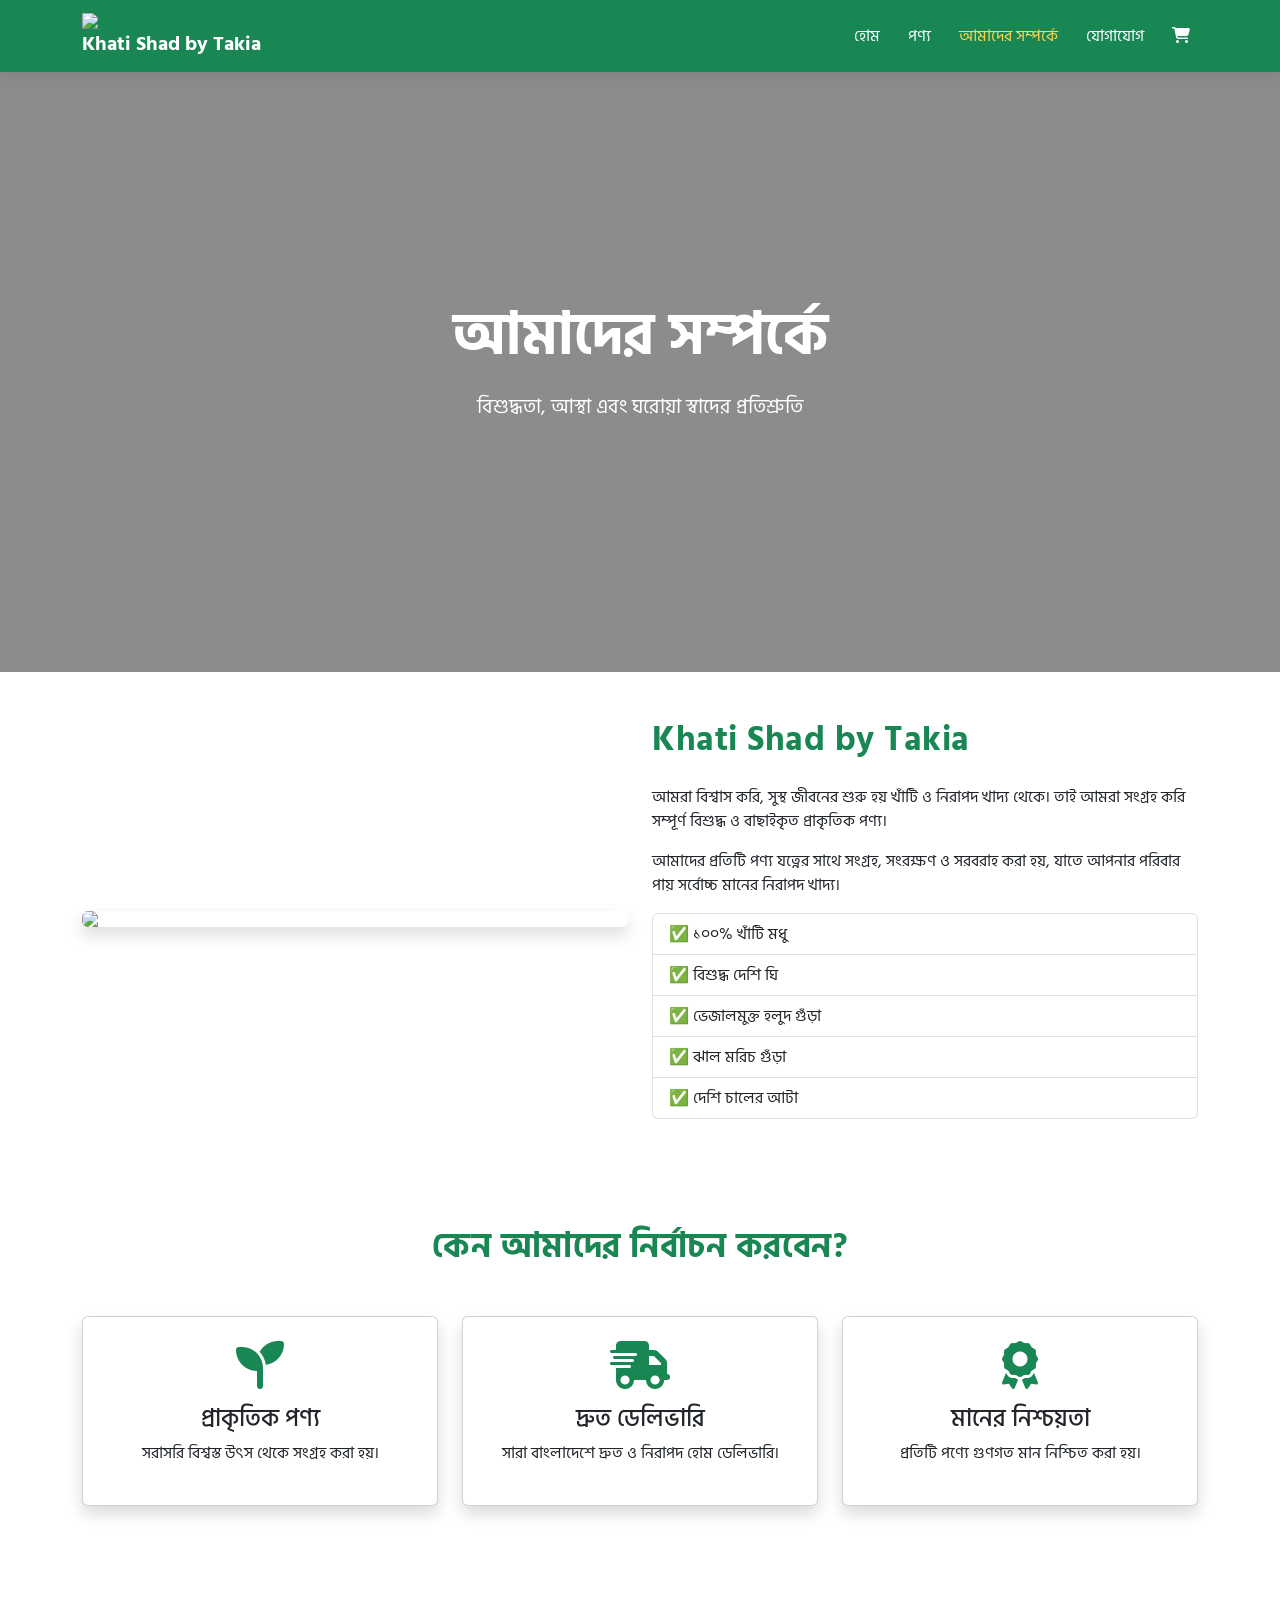
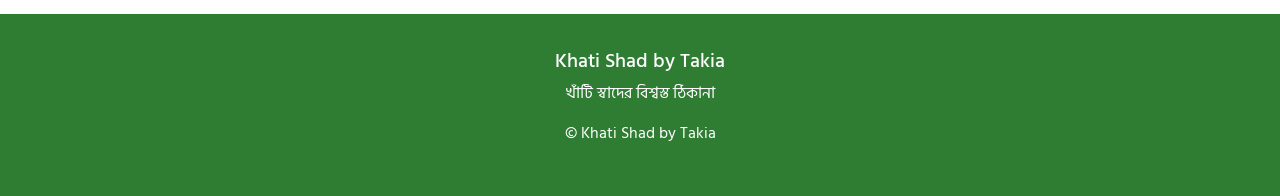
==== about.html @ 1a18fd4d "Add files via upload" ====
<!DOCTYPE html>
<html lang="bn">

<head>
    <meta charset="UTF-8">
    <meta name="viewport" content="width=device-width, initial-scale=1.0">

    <title>আমাদের সম্পর্কে | Khati Shad by Takia</title>

    <link rel="stylesheet" href="style.css">

    <link href="https://cdn.jsdelivr.net/npm/bootstrap@5.3.3/dist/css/bootstrap.min.css" rel="stylesheet">

    <link rel="stylesheet"
        href="https://cdnjs.cloudflare.com/ajax/libs/font-awesome/6.6.0/css/all.min.css">
</head>

<body>

    <!-- Navbar -->

    <nav class="navbar navbar-expand-lg navbar-dark bg-success">

        <div class="container">

            <a class="navbar-brand" href="index.html">

                <img src="./image/logo 2.png" width="50">

                Khati Shad by Takia

            </a>

            <button class="navbar-toggler" data-bs-toggle="collapse" data-bs-target="#menu">

                <span class="navbar-toggler-icon"></span>

            </button>

            <div class="collapse navbar-collapse" id="menu">

                <ul class="navbar-nav ms-auto">

                    <li class="nav-item">
                        <a class="nav-link" href="index.html">হোম</a>
                    </li>

                    <li class="nav-item">
                        <a class="nav-link" href="products.html">পণ্য</a>
                    </li>

                    <li class="nav-item">
                        <a class="nav-link active" href="about.html">আমাদের সম্পর্কে</a>
                    </li>

                    <li class="nav-item">
                        <a class="nav-link" href="contact.html">যোগাযোগ</a>
                    </li>
                    <li class="nav-item">
                        <a class="nav-link" href="cart.html">
                        <i class="fa fa-shopping-cart"></i>
                        </a>
                        </li>

                </ul>

            </div>

        </div>

    </nav>

    <!-- Banner -->

    <section class="hero">

        <div class="container">

            <h1>আমাদের সম্পর্কে</h1>

            <p>বিশুদ্ধতা, আস্থা এবং ঘরোয়া স্বাদের প্রতিশ্রুতি</p>

        </div>

    </section>

    <!-- About -->

    <section class="container py-5">

        <div class="row align-items-center">

            <div class="col-lg-6">

                <img src="./image/logo.pic.jpeg" class="img-fluid rounded shadow">

            </div>

            <div class="col-lg-6">

                <h2 class="mb-4 text-success">

                    Khati Shad by Takia

                </h2>

                <p>

                    আমরা বিশ্বাস করি, সুস্থ জীবনের শুরু হয় খাঁটি ও নিরাপদ খাদ্য থেকে।

                    তাই আমরা সংগ্রহ করি সম্পূর্ণ বিশুদ্ধ ও বাছাইকৃত প্রাকৃতিক পণ্য।

                </p>

                <p>

                    আমাদের প্রতিটি পণ্য যত্নের সাথে সংগ্রহ, সংরক্ষণ ও সরবরাহ করা হয়,

                    যাতে আপনার পরিবার পায় সর্বোচ্চ মানের নিরাপদ খাদ্য।

                </p>

                <ul class="list-group">

                    <li class="list-group-item">

                        ✅ ১০০% খাঁটি মধু

                    </li>

                    <li class="list-group-item">

                        ✅ বিশুদ্ধ দেশি ঘি

                    </li>

                    <li class="list-group-item">

                        ✅ ভেজালমুক্ত হলুদ গুঁড়া

                    </li>

                    <li class="list-group-item">

                        ✅ ঝাল মরিচ গুঁড়া

                    </li>

                    <li class="list-group-item">

                        ✅ দেশি চালের আটা

                    </li>

                </ul>

            </div>

        </div>

    </section>

    <!-- Why Choose -->

    <section class="container pb-5">

        <div class="text-center mb-5">

            <h2 class="text-success">

                কেন আমাদের নির্বাচন করবেন?

            </h2>

        </div>

        <div class="row">

            <div class="col-md-4">

                <div class="card p-4 text-center shadow">

                    <i class="fa-solid fa-seedling fa-3x text-success mb-3"></i>

                    <h4>প্রাকৃতিক পণ্য</h4>

                    <p>

                        সরাসরি বিশ্বস্ত উৎস থেকে সংগ্রহ করা হয়।

                    </p>

                </div>

            </div>

            <div class="col-md-4">

                <div class="card p-4 text-center shadow">

                    <i class="fa-solid fa-truck-fast fa-3x text-success mb-3"></i>

                    <h4>দ্রুত ডেলিভারি</h4>

                    <p>

                        সারা বাংলাদেশে দ্রুত ও নিরাপদ হোম ডেলিভারি।

                    </p>

                </div>

            </div>

            <div class="col-md-4">

                <div class="card p-4 text-center shadow">

                    <i class="fa-solid fa-award fa-3x text-success mb-3"></i>

                    <h4>মানের নিশ্চয়তা</h4>

                    <p>

                        প্রতিটি পণ্যে গুণগত মান নিশ্চিত করা হয়।

                    </p>

                </div>

            </div>

        </div>

    </section>

    <!-- Footer -->

    <footer>

        <h5>Khati Shad by Takia</h5>

        <p>

            খাঁটি স্বাদের বিশ্বস্ত ঠিকানা

        </p>

        <p>

            ©  Khati Shad by Takia

        </p>

    </footer>

    <script src="https://cdn.jsdelivr.net/npm/bootstrap@5.3.3/dist/js/bootstrap.bundle.min.js"></script>

</body>

</html>
---- style.css ----
@import url('https://fonts.googleapis.com/css2?family=Hind+Siliguri:wght@300;400;500;600;700&display=swap');

:root{
 --primary:#2E7D32;
 --primary-dark:#1B5E20;
 --accent:#FFD54F;
 --bg:#f7faf5;
 --text:#333;
 --radius:16px;
}
*{margin:0;padding:0;box-sizing:border-box;font-family:'Hind Siliguri',sans-serif}
body{background:var(--bg);color:var(--text);line-height:1.6}
a{text-decoration:none}
img{max-width:100%;display:block}

.navbar{background:var(--primary)!important;padding:14px 0;box-shadow:0 4px 15px rgba(0,0,0,.08)}
.navbar-brand{font-size:26px;font-weight:700;color:#fff!important}
.nav-link{color:#fff!important;font-weight:500;margin-left:12px}
.nav-link:hover,.nav-link.active{color:var(--accent)!important}

.hero{
min-height:600px;
display:flex;
align-items:center;
justify-content:center;
text-align:center;
color:#fff;
background:linear-gradient(rgba(0,0,0,.45),rgba(0,0,0,.45)),url('./image/background.png') center/cover;
}
.hero h1{font-size:58px;font-weight:700}
.hero p{font-size:20px;margin:20px 0}
.btn-success{
background:var(--primary);
border:none;
border-radius:40px;
padding:12px 24px;
}
.btn-success:hover{background:var(--primary-dark)}

section{padding:60px 0}

.card{
border:none;
border-radius:var(--radius);
overflow:hidden;
transition:.35s;
box-shadow:0 8px 20px rgba(238, 224, 31, 0.08);
}
.card:hover{
transform:translateY(-8px);
box-shadow:0 18px 35px rgba(0,0,0,.15);
}
.card img{
height:240px;
object-fit:cover;
transition:.4s;
}
.card:hover img{transform:scale(1.05)}
.card-body{
    text-align:center;
    padding:22px 18px;
}

.card h5{
    color:var(--primary);
    font-size:24px;
    font-weight:700;
    line-height:1.4;
    margin-bottom:12px;
    min-height:68px;
}

.product-price{
    display:flex;
    justify-content:center;
    align-items:baseline;
    gap:4px;
    margin-bottom:12px;
}

.product-price .currency{
    font-size:24px;
    font-weight:600;
    color:#2E7D32;
    line-height:1;
}
.text-success{
    font-size:34px;
    font-weight:700 !important;
    letter-spacing:0.5px;
}

.product-price .amount{
    font-size:36px;
    font-weight:700;
    color:#2E7D32;
    line-height:1;
    letter-spacing:0;
}

/* ওজন (গ্রাম) */
.card-body p{
    font-size:25px;
    font-weight:300;
    color:#6c757d;
    margin-bottom:18px;
    letter-spacing:.3px;
}
.badge{font-size:.10rem}

.form-control{
border-radius:12px;
padding:12px;
}
.form-control:focus{
border-color:var(--primary);
box-shadow:0 0 0 .2rem rgba(46,125,50,.15);
}

footer{
background:var(--primary);
color:#fff;
padding:35px;
text-align:center;
margin-top:60px;
}

.whatsapp-float{
position:fixed;
right:20px;
bottom:20px;
width:58px;
height:58px;
border-radius:50%;
display:flex;
align-items:center;
justify-content:center;
font-size:28px;
z-index:999;
}

@media(max-width:768px){
.hero{min-height:420px}
.hero h1{font-size:36px}
.hero p{font-size:17px}
.navbar-brand{font-size:20px}
.card img{
    height:260px;
}
}
.table{background:#fff;border-radius:12px;overflow:hidden}
.table thead th{background:#2E7D32!important;color:#fff}
.table td,.table th{vertical-align:middle}

.qty-box{display:flex;align-items:center;gap:8px}
.qty-box button{width:34px;height:34px;border:none;border-radius:50%;background:#2E7D32;color:#fff}

.summary-card{
background:#fff;
border-radius:16px;
padding:20px;
box-shadow:0 8px 20px rgba(0,0,0,.08);
}

.category-card{
background:#fff;
border-radius:16px;
padding:25px;
text-align:center;
transition:.3s;
box-shadow:0 8px 20px rgba(0,0,0,.08);
}
.category-card:hover{
transform:translateY(-8px);
}
.category-card i{
font-size:42px;
color:#2E7D32;
margin-bottom:12px;
}

.review-card{
background:#fff;
padding:20px;
border-radius:16px;
box-shadow:0 8px 20px rgba(0,0,0,.08);
}
.review-stars{color:#f5b301}

.offer-banner{
background:linear-gradient(90deg,#2E7D32,#4CAF50);
color:#fff;
padding:40px;
border-radius:20px;
text-align:center;
}

.search-box{
position:relative;
}
.search-box i{
position:absolute;
left:15px;
top:50%;
transform:translateY(-50%);
color:#888;
}
.search-box input{
padding-left:42px;
}

.faq-item{
background:#fff;
border-radius:12px;
padding:16px;
margin-bottom:12px;
}

.social-icons a{
display:inline-flex;
width:42px;
height:42px;
align-items:center;
justify-content:center;
border-radius:50%;
background:#2E7D32;
color:#fff;
margin:4px;
transition:.3s;
}
.social-icons a:hover{
transform:scale(1.1);
background:#1B5E20;
}

.fade-up{
animation:fadeUp .6s ease;
}
@keyframes fadeUp{
from{opacity:0;transform:translateY(25px)}
to{opacity:1;transform:translateY(0)}
}

@media(max-width:992px){
.summary-card{margin-top:20px}
}
@media(max-width:576px){
.offer-banner{padding:25px}
.table{font-size:14px}
.btn{font-size:14px}
}
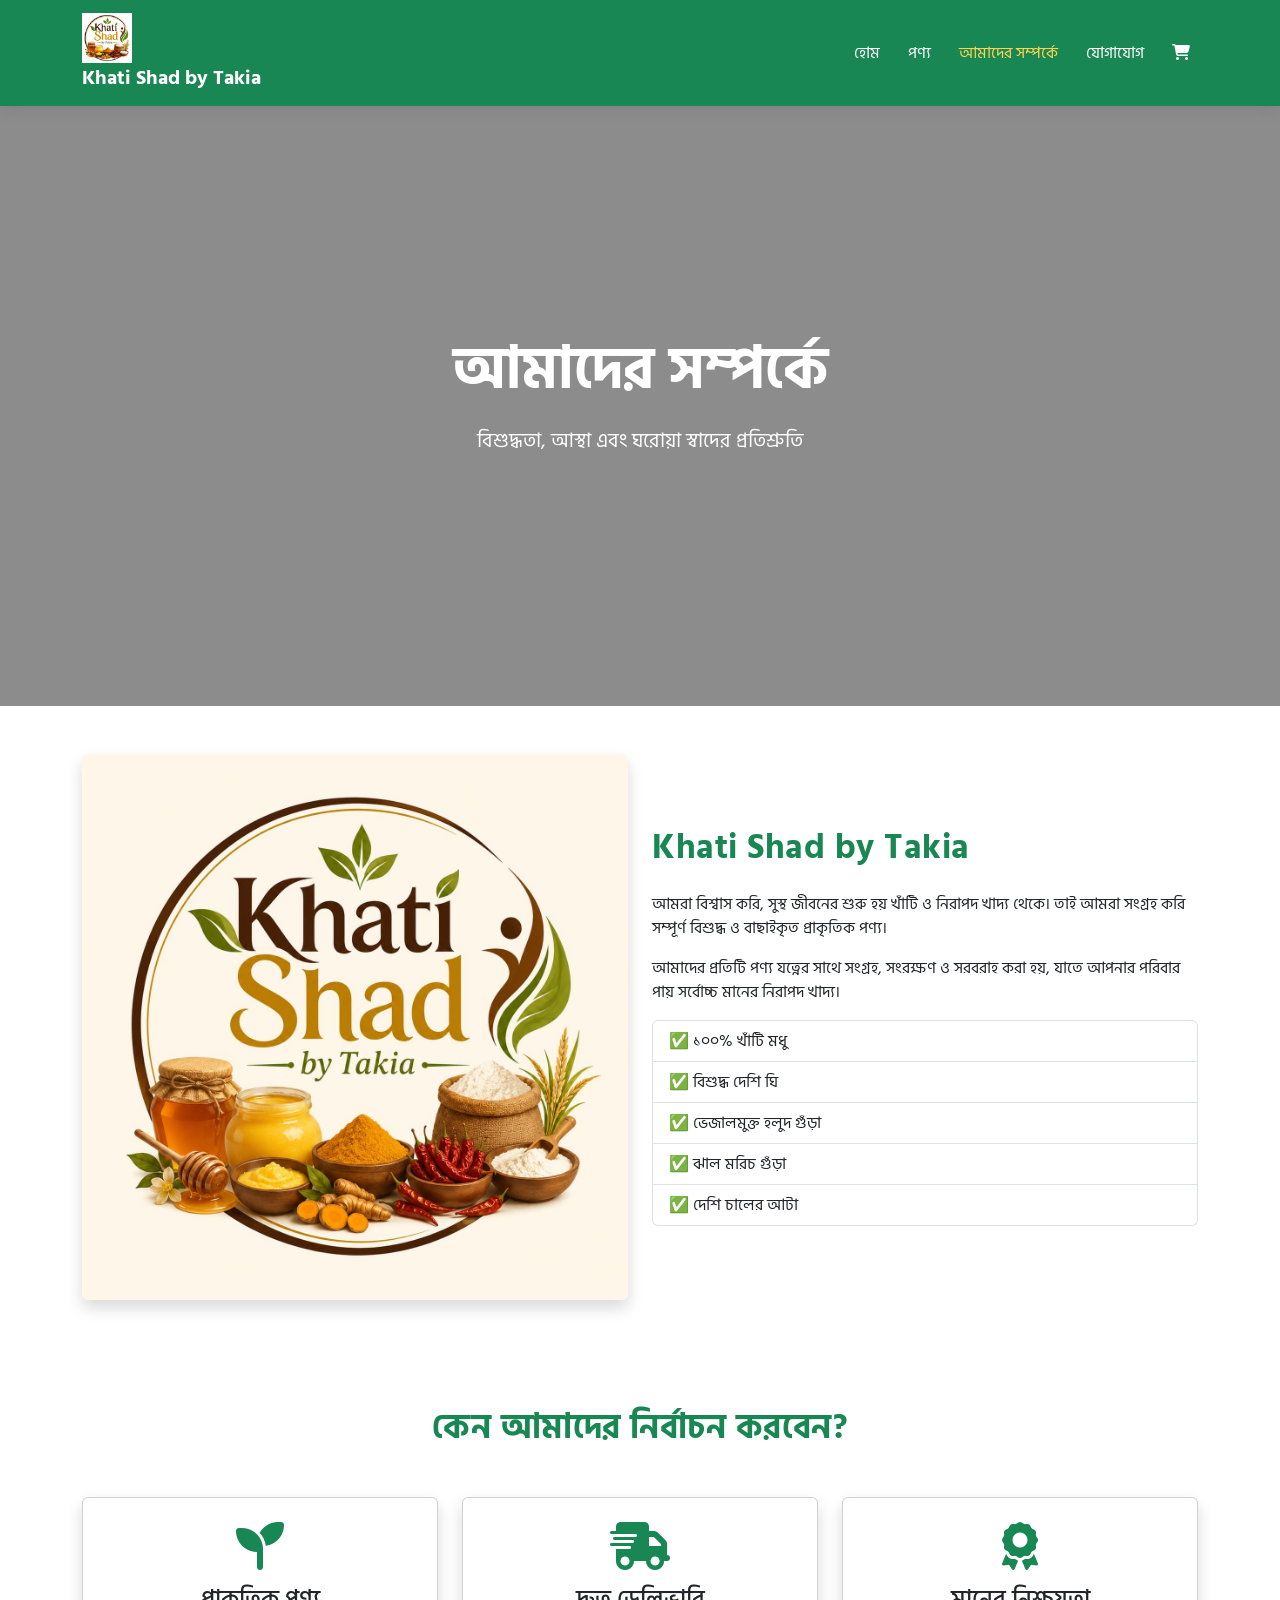
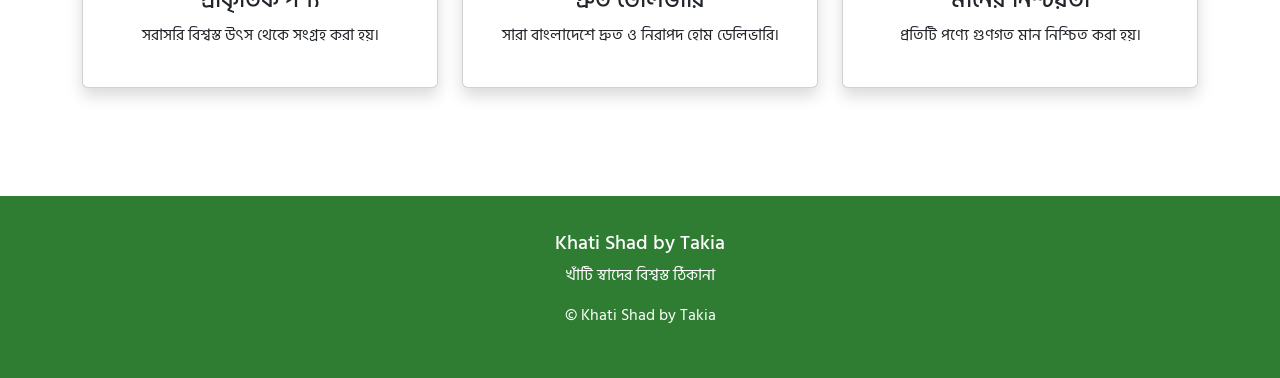
==== commit 5f53624c: "Update about.html" ====
--- a/about.html
+++ b/about.html
@@ -25,7 +25,7 @@
 
             <a class="navbar-brand" href="index.html">
 
-                <img src="./image/logo 2.png" width="50">
+                <img src="logo 2.png" width="50">
 
                 Khati Shad by Takia
 
@@ -92,7 +92,7 @@
 
             <div class="col-lg-6">
 
-                <img src="./image/logo.pic.jpeg" class="img-fluid rounded shadow">
+                <img src="logo.pic.jpeg" class="img-fluid rounded shadow">
 
             </div>
 
@@ -258,4 +258,4 @@
 
 </body>
 
-</html>+</html>
